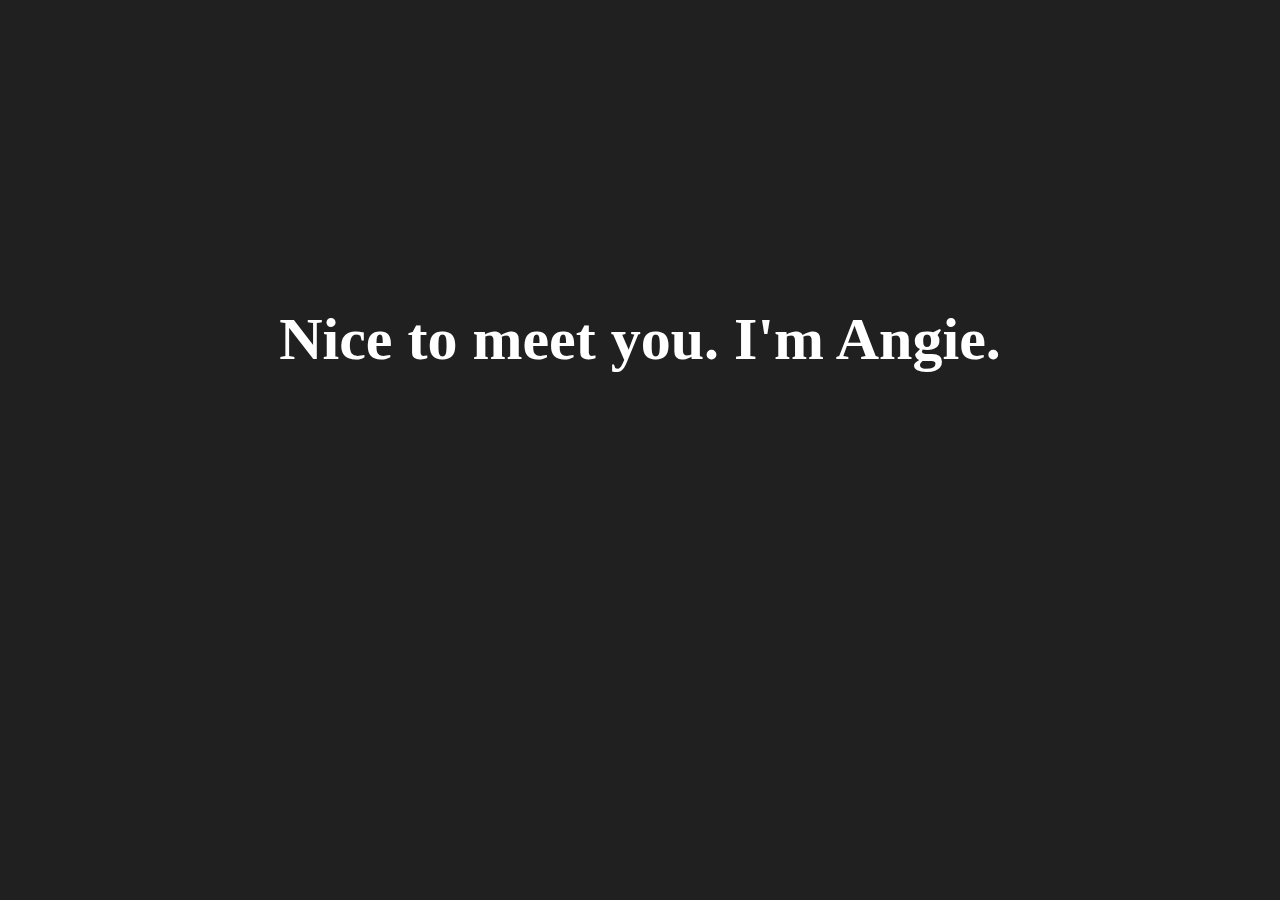
==== index.html @ bb8f1127 "Add files via upload" ====
<!DOCTYPE html>
<html>
    <head>
        <title>About Me</title>

        <link href="styles.css" rel="stylesheet" type="text/css">
    </head>
    <body>

        <div id="meet">
        	<h1> Nice to meet you. I'm Angie. </h1>
        </div>

    </body>
</html>
---- styles.css ----
body {
  background-color: #202020;
}

#meet {
	background-image: url("https://steamuserimages-a.akamaihd.net/ugc/906820613455628119/7C6ECCF699397B15C127F5A3C3F98EDE89AAD0C2/");
	padding: 40px;
	height: 35vh;
	width: 70vw;
	color: white;
	text-align: center;
	margin: auto;
	margin-top: 25vh;
	font-size: 30px;
}
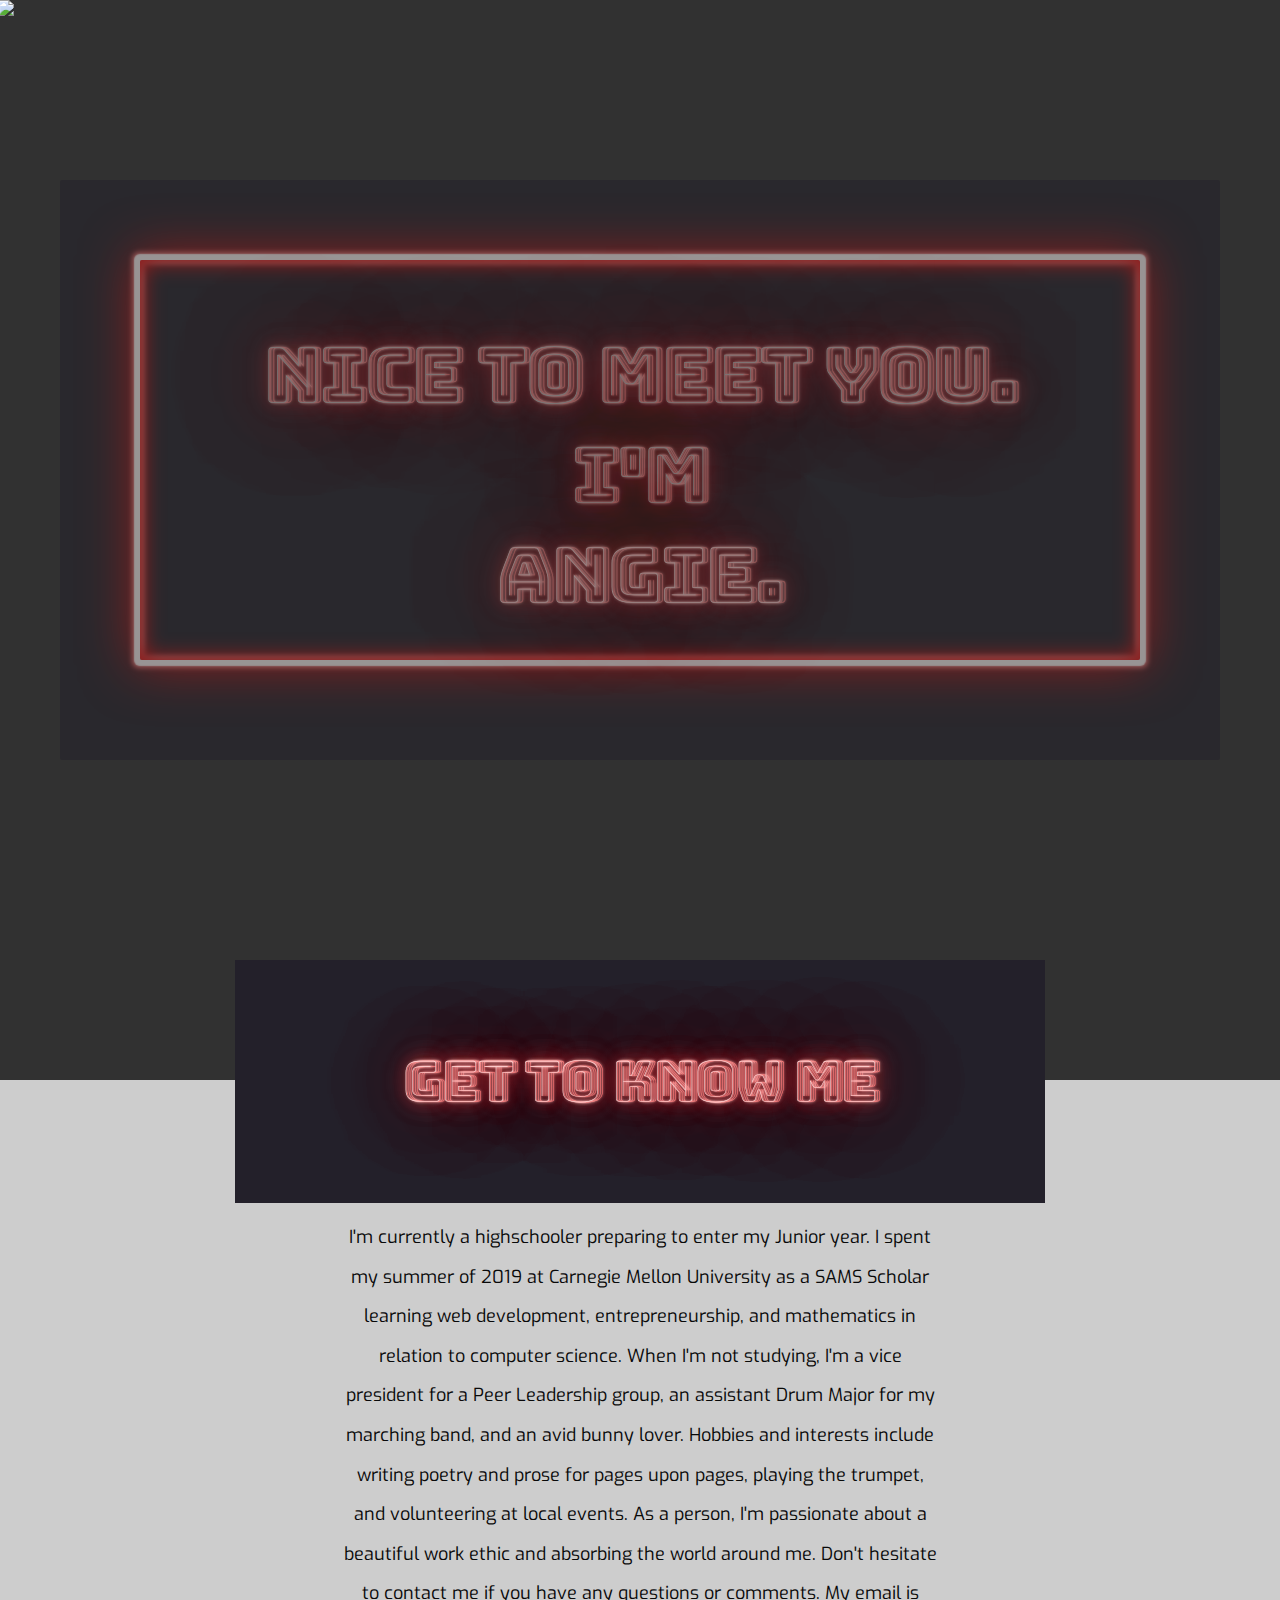
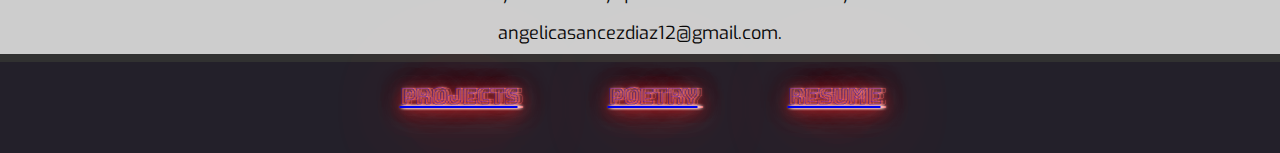
==== commit 3b06b185: "Add files via upload" ====
--- a/index.html
+++ b/index.html
@@ -2,14 +2,34 @@
 <html>
     <head>
         <title>About Me</title>
-
+        <link href="https://fonts.googleapis.com/css?family=Nanum+Gothic&display=swap" rel="stylesheet">
+        <link href="https://fonts.googleapis.com/css?family=Exo&display=swap" rel="stylesheet">
+        <link href="https://fonts.googleapis.com/css?family=Bungee+Outline&display=swap" rel="stylesheet">
         <link href="styles.css" rel="stylesheet" type="text/css">
     </head>
     <body>
+    <div id="background" style="position: fixed; z-index: -2; margin: -10px; margin-top: -180px;">
+    	<img src="https://wallpaperaccess.com/full/450431.jpg">
+    </div>
+    <div class="therealwrap" style="position: relative; ">
+        <div class="neon-wrapper">
+                <p class="whiteneon" style="margin-bottom: 0px; margin-top: 65px;"> Nice to meet you. I'm </p>
+                <p class="neon-text" style="margin-top: 0px;"> Angie. </p>
+        </div>
+   </div>
 
-        <div id="meet">
-        	<h1> Nice to meet you. I'm Angie. </h1>
-        </div>
+    <div class="bluebox">
+   		<p class="life_header" style="text-align: center;"> Get to Know me </p>
+   	</div>
+
+   	<div class="lifestory" style="text-align: center;">
+   		<p style="max-width: 600px; margin-left: auto; margin-right: auto; left: 0; right: 0;"> I'm currently a highschooler preparing to enter my Junior year. I spent my summer of 2019 at Carnegie Mellon University as a SAMS Scholar learning web development, entrepreneurship, and mathematics in relation to computer science. When I'm not studying, I'm a vice president for a Peer Leadership group, an assistant Drum Major for my marching band, and an avid bunny lover. Hobbies and interests include writing poetry and prose for pages upon pages, playing the trumpet, and volunteering at local events. As a person, I'm passionate about a beautiful work ethic and absorbing the world around me. Don't hesitate to contact me if you have any questions or comments. My email is angelicasancezdiaz12@gmail.com. </p>
+   	</div>
+   	<div class="sec_bluebox">
+   		<a href="file:///Users/angelicasanchez/Desktop/hw3_starter/portfolio/portfolio.html" style="display: inline-block; padding-right: 90px;"> Projects </p>
+   		<a href="file:///Users/angelicasanchez/Desktop/hw3_starter/portfolio/Poetry.html" style="display: inline-block; padding-right: 90px;"> Poetry </p>
+   		<a href="file:///Users/angelicasanchez/Desktop/hw3_starter/portfolio/Resume.pdf" style="display: inline-block;"> Resume </a>
+   	</div>
 
     </body>
 </html>
--- a/styles.css
+++ b/styles.css
@@ -1,9 +1,30 @@
 body {
-  background-color: #202020;
-}
-
+	background-color: #313131;
+	margin-bottom: 0px;
+}
+
+.therealwrap {
+	padding: 80px;
+	padding-top: 100px;
+	opacity: 0.5;
+	background-color: #23202A;
+	margin-top: 180px;
+	height: 400px;
+	align-items: center;
+  	justify-content: center;
+  	transition: transform .5s;
+  	min-width: 500px;
+  	max-width: 1000px;
+  	display: block;
+  	margin-left: auto;
+  	margin-right: auto;
+  	border-radius: 2px;
+}
+
+.therealwrap:hover {
+	transform: scale(1.03);
+}
 #meet {
-	background-image: url("https://steamuserimages-a.akamaihd.net/ugc/906820613455628119/7C6ECCF699397B15C127F5A3C3F98EDE89AAD0C2/");
 	padding: 40px;
 	height: 35vh;
 	width: 70vw;
@@ -12,4 +33,194 @@
 	margin: auto;
 	margin-top: 25vh;
 	font-size: 30px;
+}
+
+
+.neon-wrapper {
+  box-shadow: 
+  0 0 0.1vw 0.4vw #fff7f7,
+  0 0 0.4vw 0.6vw #e97272,
+  0 0   4vw 0.4vw #e50b0b,
+
+  inset 0 0 1.5vw 0.4vw #e50b0b,
+  inset 0 0 0.4vw 0.2vw #e97272,
+  inset 0 0 0.5vw 0.2vw #fff7f7;
+  display: inline-block;
+  text-align: center;
+  width: 100%;
+  height: 100%;
+  margin-top: -20px;
+  border-radius: 2px;
+}
+
+.neon-text {
+  font-family: 'Bungee Outline', cursive;
+  font-size: 75px;
+  color: #ffd8d8;
+  padding: 0 3.5rem 0 3.5rem;
+  text-align: center;
+  text-shadow: 
+  .1vw 0vw .25vw #ffd8d8, .2vw 0vw .25vw #ffd8d8, .4vw 0vw .25vw #ffd8d8, 
+  .1vw 0vw   0vw #f25757, .2vw 0vw   0vw #f25757, .4vw 0vw   0vw #f25757,
+  .1vw 0vw  .1vw #f25757, .2vw 0vw  .1vw #f25757, .4vw 0vw  .1vw #f25757,
+  .1vw 0vw   2vw #f25757, .2vw 0vw   2vw #f25757, .4vw 0vw   2vw #f25757, 
+  .1vw 0vw   1vw #e50b0b, .2vw 0vw   1vw #e50b0b, .4vw 0vw   5vw #e50b0b, 
+  .1vw 0vw   5vw #e50b0b, .2vw 0vw  20vw #e50b0b, .4vw 0vw  10vw #e50b0b,
+  .1vw 0vw  10vw #e50b0b, .2vw 0vw  30vw #e50b0b, .4vw 0vw  10vw #e50b0b;
+}
+
+.whiteneon {
+  font-family: 'Bungee Outline', cursive;
+  font-size: 75px;
+  text-align: center;
+  color: silver;
+  padding: 0 3.5rem 0 3.5rem;
+  text-shadow: 
+  .1vw 0vw .25vw #ffd8d8, .2vw 0vw .25vw #ffd8d8, .4vw 0vw .25vw #ffd8d8, 
+  .1vw 0vw   0vw #f25757, .2vw 0vw   0vw #f25757, .4vw 0vw   0vw #f25757,
+  .1vw 0vw  .1vw #f25757, .2vw 0vw  .1vw #f25757, .4vw 0vw  .1vw #f25757,
+  .1vw 0vw   2vw #f25757, .2vw 0vw   2vw #f25757, .4vw 0vw   2vw #f25757, 
+  .1vw 0vw   1vw #e50b0b, .2vw 0vw   1vw #e50b0b, .4vw 0vw   5vw #e50b0b, 
+  .1vw 0vw   5vw #e50b0b, .2vw 0vw  20vw #e50b0b, .4vw 0vw  10vw #e50b0b,
+  .1vw 0vw  10vw #e50b0b, .2vw 0vw  30vw #e50b0b, .4vw 0vw  10vw #e50b0b;
+}
+
+.bluebox {
+	padding: 30px;
+	background-color: #23202A;
+	margin-top: 200px;
+	justify-content: center;
+	align-content: center;
+	position: absolute;
+	z-index: 2;
+	width: 750px;
+	min-width: 500px;
+  	max-width: 1000px;
+  	display: block;
+  	margin-left: auto;
+  	margin-right: auto;
+  	left: 0;
+  	right: 0;
+  	transition: transform .5s;
+  	/* transform lets us change the div's scale visually. */
+}
+
+.sec_bluebox {
+	background-color: #23202A;
+	color: white;
+	font-size: 22px;
+	font-family: 'Bungee Outline', cursive;
+	padding: 20px;
+	margin: -10px;
+	margin-bottom: -90px;
+	justify-content: center;
+	text-align: center;
+	text-shadow: 
+    .1vw 0vw .25vw #ffd8d8, .2vw 0vw .25vw #ffd8d8, .4vw 0vw .25vw #ffd8d8, 
+    .1vw 0vw   0vw #f25757, .2vw 0vw   0vw #f25757, .4vw 0vw   0vw #f25757,
+    .1vw 0vw  .1vw #f25757, .2vw 0vw  .1vw #f25757, .4vw 0vw  .1vw #f25757,
+    .1vw 0vw   2vw #f25757, .2vw 0vw   2vw #f25757, .4vw 0vw   2vw #f25757, 
+    .1vw 0vw   1vw #e50b0b, .2vw 0vw   1vw #e50b0b, .4vw 0vw   5vw #e50b0b, 
+    .1vw 0vw   5vw #e50b0b, .2vw 0vw  20vw #e50b0b, .4vw 0vw  10vw #e50b0b,
+    .1vw 0vw  10vw #e50b0b, .2vw 0vw  30vw #e50b0b, .4vw 0vw  10vw #e50b0b;
+}
+
+.bluebox:hover {
+	transform: scale(1.03);
+	/* how much it is growing */
+}
+
+.life_header {
+  font-family: 'Bungee Outline', cursive;
+  font-size: 55px;
+  color: #ffd8d8;
+  padding: 0 3.5rem 0 3.5rem;
+  text-align: center;
+  text-shadow: 
+  .1vw 0vw .25vw #ffd8d8, .2vw 0vw .25vw #ffd8d8, .4vw 0vw .25vw #ffd8d8, 
+  .1vw 0vw   0vw #f25757, .2vw 0vw   0vw #f25757, .4vw 0vw   0vw #f25757,
+  .1vw 0vw  .1vw #f25757, .2vw 0vw  .1vw #f25757, .4vw 0vw  .1vw #f25757,
+  .1vw 0vw   2vw #f25757, .2vw 0vw   2vw #f25757, .4vw 0vw   2vw #f25757, 
+  .1vw 0vw   1vw #e50b0b, .2vw 0vw   1vw #e50b0b, .4vw 0vw   5vw #e50b0b, 
+  .1vw 0vw   5vw #e50b0b, .2vw 0vw  20vw #e50b0b, .4vw 0vw  10vw #e50b0b,
+  .1vw 0vw  10vw #e50b0b, .2vw 0vw  30vw #e50b0b, .4vw 0vw  10vw #e50b0b;
+  /* I need help with understanding mah code */
+  border-radius: 2px;
+}
+
+.lifestory {
+	font-family: 'Exo', sans-serif;
+	line-height: 2.2;
+	font-size: 18px;	
+	background-color: #F5F5F5;
+	padding-top: 120px;
+	margin-top: 320px;
+	z-index: 1;
+	padding-right: 140px;
+	padding-left: 140px;
+	margin-right: -10px;
+	margin-left: -10px;
+	height: 60%;
+	opacity: 0.8;
+}
+
+.projects {
+	font-family: 'Nanum Gothic', sans-serif;
+	text-align: center;
+	margin: auto;
+}
+
+.project_content {
+	margin-top: -60px;
+	text-align: center;
+}
+
+#container {
+	background-color: black;
+	color: white;
+	display: flex;
+	justify-content: center;
+	align-content: center;
+	text-align: center;
+	margin-left: 500px;
+	margin-right: 500px;
+	margin-top: 200px;
+  	left: 0;
+  	right: 0;
+  	width: 500px;
+  	height: 1000px;
+}
+
+.data {
+	color: white;
+	font-family: 'Nanum Gothic', sans-serif;
+	text-align: center;
+}
+
+.name {
+	position: absolute;
+	background: rgb(0, 0, 0);
+  	background: rgba(0, 0, 0, 0.5);
+  	color: black;
+  	transition: .5s ease;
+  	opacity: -1;
+  	color: white;
+  	font-size: 20px;
+  	padding: 20px;
+  	text-align: center;
+  	width: 527px;
+  	margin-left: 20px;
+  	margin-top: 310px;
+}
+
+.block:hover .name {
+	opacity: 1;
+}
+
+#title:hover {
+	transform: scale(1.03);
+}
+
+#title {
+	transition: transform .5s;
 }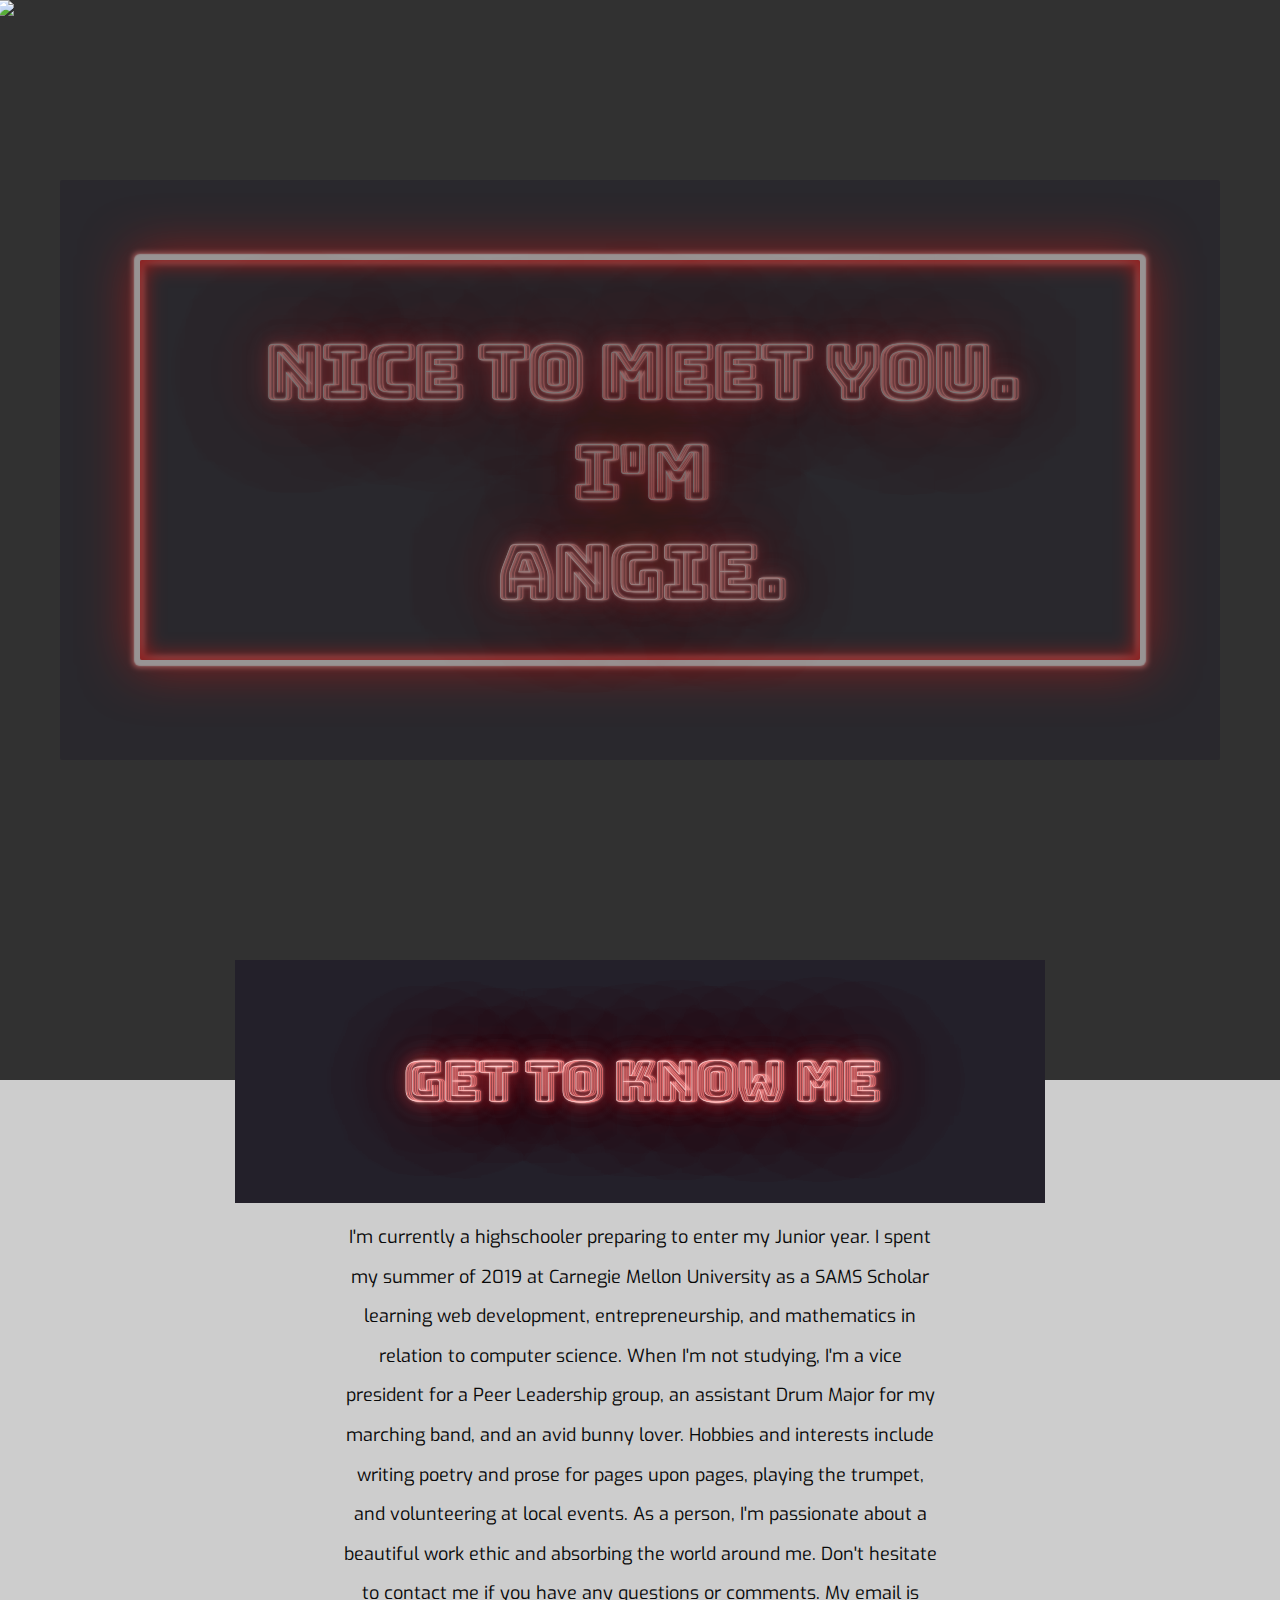
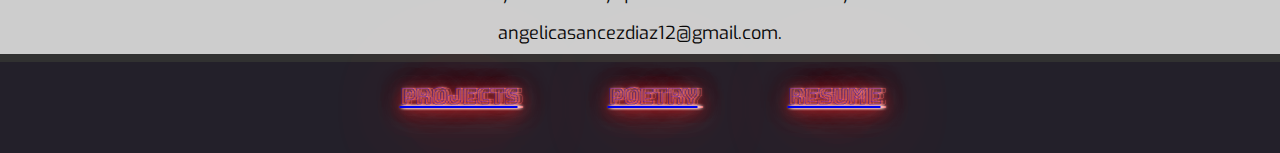
==== commit c00ccff3: "Update index.html" ====
--- a/index.html
+++ b/index.html
@@ -13,7 +13,7 @@
     </div>
     <div class="therealwrap" style="position: relative; ">
         <div class="neon-wrapper">
-                <p class="whiteneon" style="margin-bottom: 0px; margin-top: 65px;"> Nice to meet you. I'm </p>
+                <p class="whiteneon" style="margin-bottom: 0px; margin-top: 62px;"> Nice to meet you. I'm </p>
                 <p class="neon-text" style="margin-top: 0px;"> Angie. </p>
         </div>
    </div>
@@ -26,9 +26,9 @@
    		<p style="max-width: 600px; margin-left: auto; margin-right: auto; left: 0; right: 0;"> I'm currently a highschooler preparing to enter my Junior year. I spent my summer of 2019 at Carnegie Mellon University as a SAMS Scholar learning web development, entrepreneurship, and mathematics in relation to computer science. When I'm not studying, I'm a vice president for a Peer Leadership group, an assistant Drum Major for my marching band, and an avid bunny lover. Hobbies and interests include writing poetry and prose for pages upon pages, playing the trumpet, and volunteering at local events. As a person, I'm passionate about a beautiful work ethic and absorbing the world around me. Don't hesitate to contact me if you have any questions or comments. My email is angelicasancezdiaz12@gmail.com. </p>
    	</div>
    	<div class="sec_bluebox">
-   		<a href="file:///Users/angelicasanchez/Desktop/hw3_starter/portfolio/portfolio.html" style="display: inline-block; padding-right: 90px;"> Projects </p>
-   		<a href="file:///Users/angelicasanchez/Desktop/hw3_starter/portfolio/Poetry.html" style="display: inline-block; padding-right: 90px;"> Poetry </p>
-   		<a href="file:///Users/angelicasanchez/Desktop/hw3_starter/portfolio/Resume.pdf" style="display: inline-block;"> Resume </a>
+   		<a href="portfolio.html" style="display: inline-block; padding-right: 90px;"> Projects </p>
+   		<a href="Poetry.html" style="display: inline-block; padding-right: 90px;"> Poetry </p>
+   		<a href="Resume.pdf" style="display: inline-block;"> Resume </a>
    	</div>
 
     </body>
--- a/styles.css
+++ b/styles.css
@@ -13,6 +13,7 @@
 	align-items: center;
   	justify-content: center;
   	transition: transform .5s;
+	/* This code specifies the type of transformation over .5 seconds*/
   	min-width: 500px;
   	max-width: 1000px;
   	display: block;
@@ -23,6 +24,7 @@
 
 .therealwrap:hover {
 	transform: scale(1.03);
+	/* This is defining the scale of how much larger the element gets when the user hovers over it.*/
 }
 #meet {
 	padding: 40px;
@@ -41,6 +43,7 @@
   0 0 0.1vw 0.4vw #fff7f7,
   0 0 0.4vw 0.6vw #e97272,
   0 0   4vw 0.4vw #e50b0b,
+  /* The overall box-shadow values are the h-offest, v-offset, the blur, the spread, and the color. H-offset and the v-offset defines whether the shadow is to the right, to the left, above, or below the box. The blur specifies how defined the blur is. The spread deals with the size of the shadow, and the color is self-explanatory - deals with the color of the shadow. Outset and inset define whether the shadow inner or outer of the element. */
 
   inset 0 0 1.5vw 0.4vw #e50b0b,
   inset 0 0 0.4vw 0.2vw #e97272,
@@ -144,7 +147,7 @@
   .1vw 0vw   1vw #e50b0b, .2vw 0vw   1vw #e50b0b, .4vw 0vw   5vw #e50b0b, 
   .1vw 0vw   5vw #e50b0b, .2vw 0vw  20vw #e50b0b, .4vw 0vw  10vw #e50b0b,
   .1vw 0vw  10vw #e50b0b, .2vw 0vw  30vw #e50b0b, .4vw 0vw  10vw #e50b0b;
-  /* I need help with understanding mah code */
+  /* The rows define the h-shadow, v-shadow, colors used, and the blur-radius */
   border-radius: 2px;
 }
 
@@ -210,7 +213,7 @@
   	text-align: center;
   	width: 527px;
   	margin-left: 20px;
-  	margin-top: 310px;
+  	margin-top: 308px;
 }
 
 .block:hover .name {
@@ -223,4 +226,4 @@
 
 #title {
 	transition: transform .5s;
-}+}
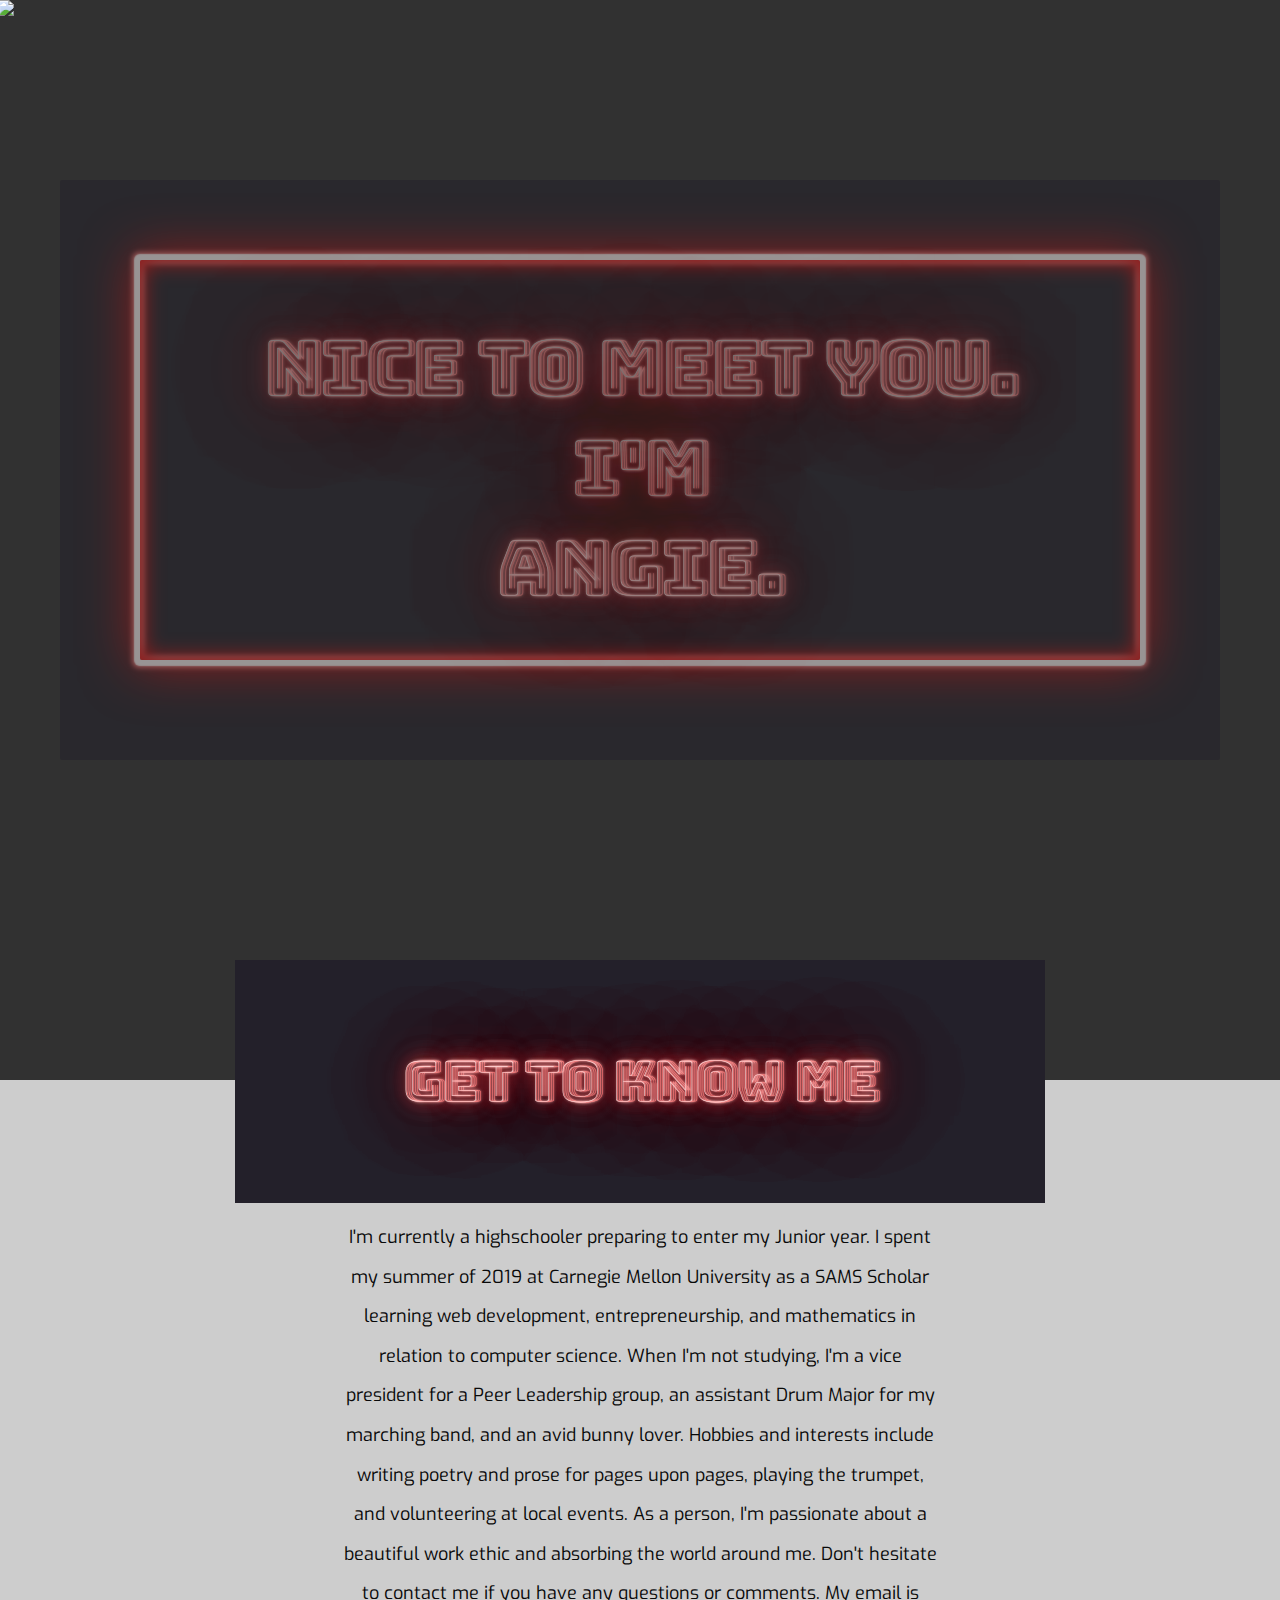
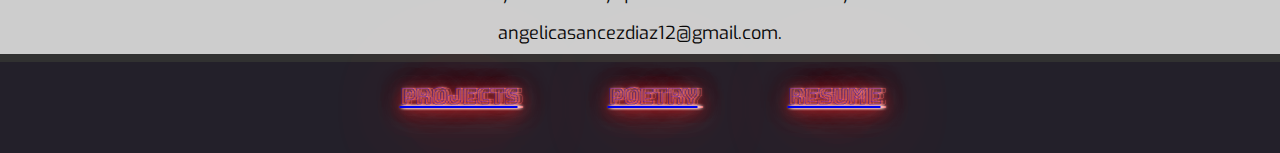
==== commit 8f9a866c: "Update index.html" ====
--- a/index.html
+++ b/index.html
@@ -13,7 +13,7 @@
     </div>
     <div class="therealwrap" style="position: relative; ">
         <div class="neon-wrapper">
-                <p class="whiteneon" style="margin-bottom: 0px; margin-top: 62px;"> Nice to meet you. I'm </p>
+                <p class="whiteneon" style="margin-bottom: 0px; margin-top: 58px;"> Nice to meet you. I'm </p>
                 <p class="neon-text" style="margin-top: 0px;"> Angie. </p>
         </div>
    </div>
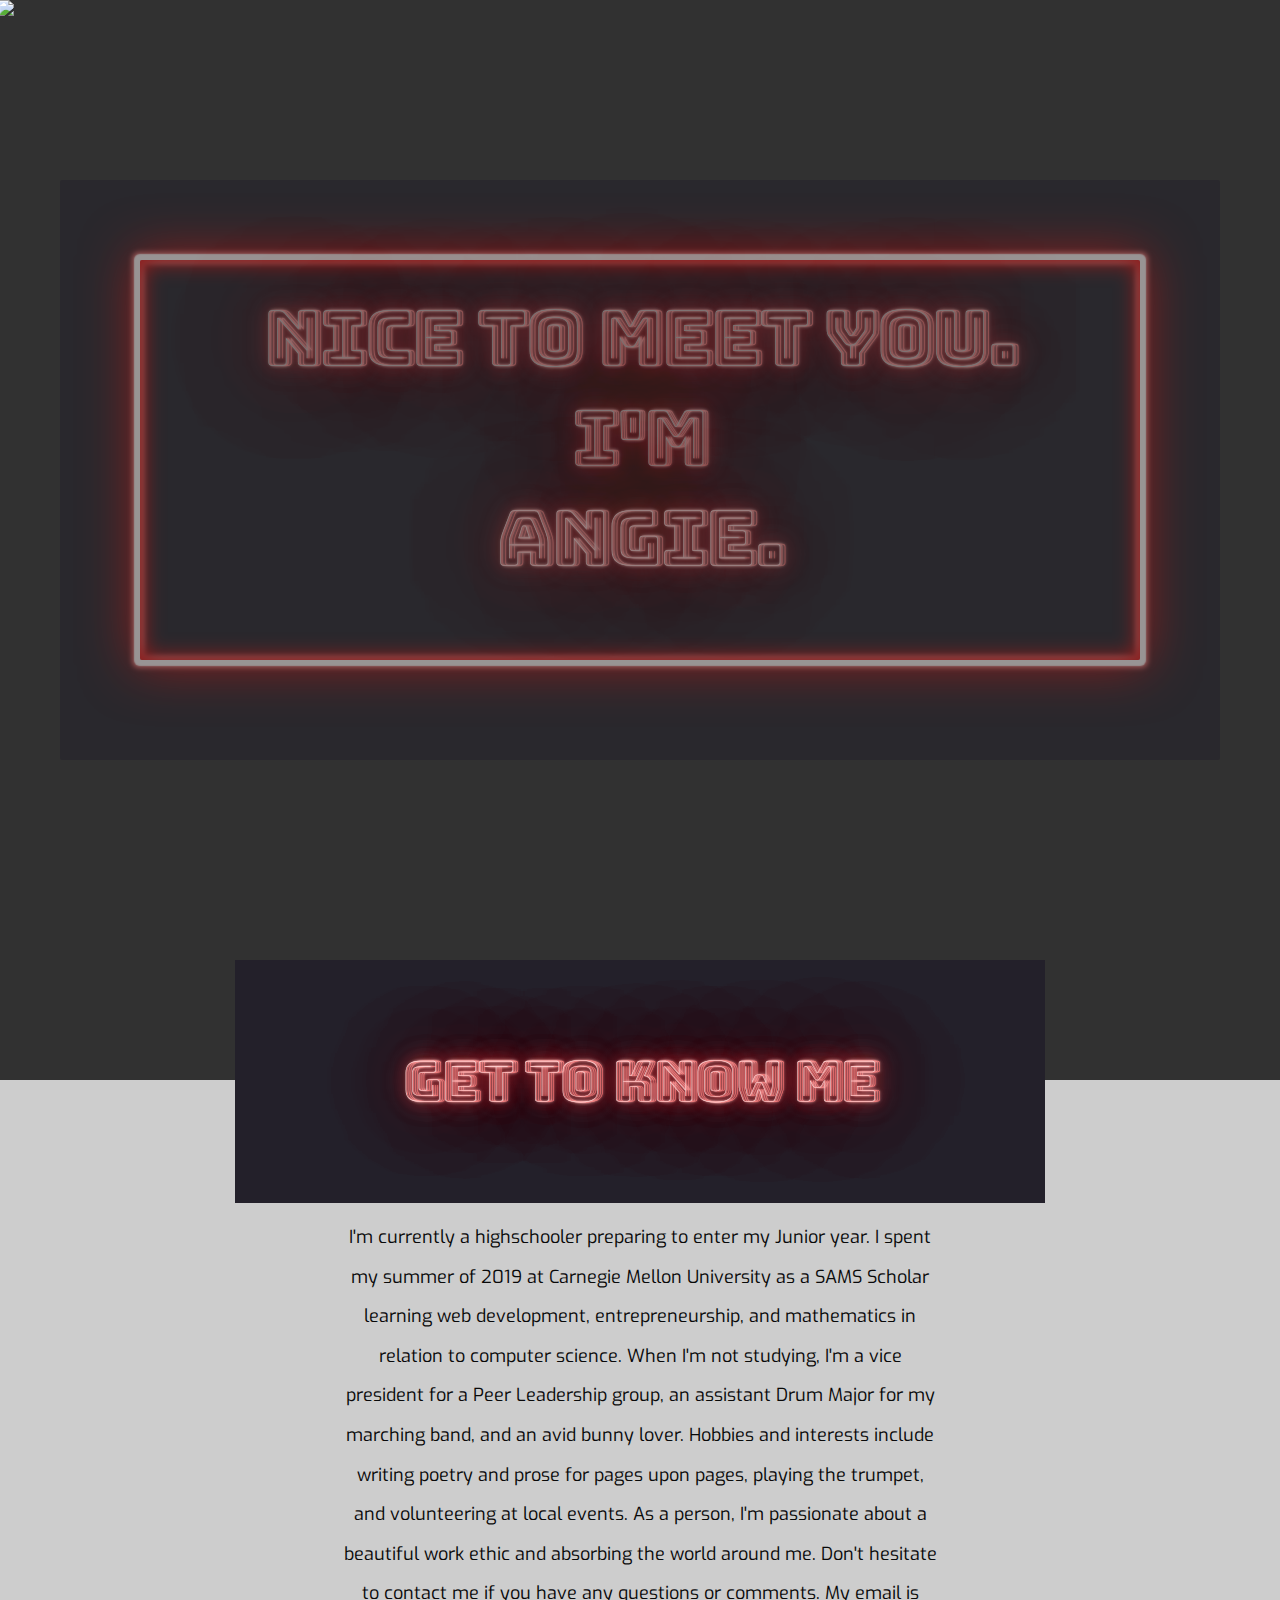
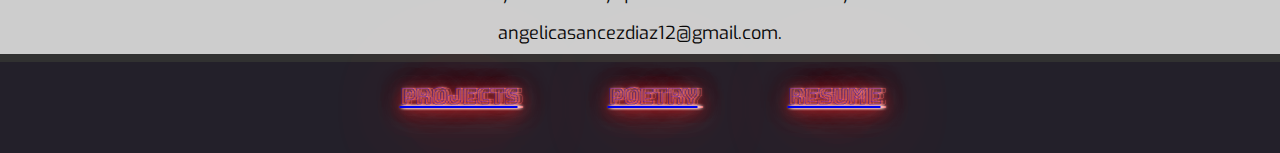
==== commit 62224078: "Update index.html" ====
--- a/index.html
+++ b/index.html
@@ -13,7 +13,7 @@
     </div>
     <div class="therealwrap" style="position: relative; ">
         <div class="neon-wrapper">
-                <p class="whiteneon" style="margin-bottom: 0px; margin-top: 58px;"> Nice to meet you. I'm </p>
+                <p class="whiteneon" style="margin-bottom: 0px; margin-top: 28px;"> Nice to meet you. I'm </p>
                 <p class="neon-text" style="margin-top: 0px;"> Angie. </p>
         </div>
    </div>
